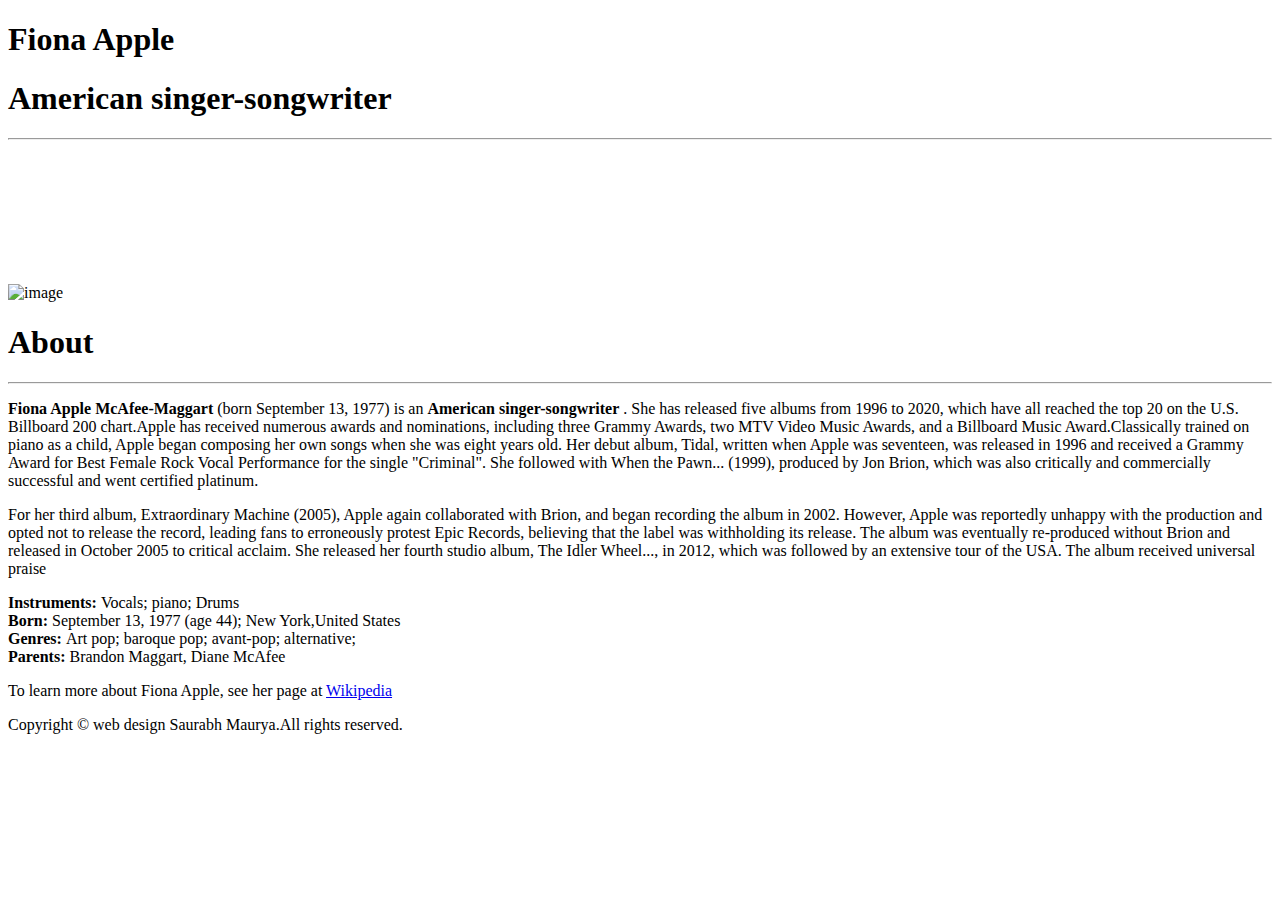
==== Index.html @ 67549784 "Update Index.html" ====
<!DOCTYPE html>
<html lang="en">

<head>
    <meta charset="UTF-8">
    <meta http-equiv="X-UA-Compatible" content="IE=edge">
    <meta name="viewport" content="width=device-width, initial-scale=1.0">
    <title>Tribute to Fiona Apple</title>
    <link rel="stylesheet" href="Style.css">
    <link rel="stylesheet" href="font-awesome/css/font-awesome.min.css">

</head>

<body>
    <div class="heading">
        <h1>Fiona Apple</h1>
        <h1>American singer-songwriter</h1>
    </div>
    <hr>
    <div>
        <img class="image" src="image.jpeg" alt="image">
        <iframe class="video" src="https://www.youtube.com/embed/BK30r_SIZ-g" frameborder="0"
            allow="autoplay; encrypted-media" allowfullscreen></iframe>
    </div>
    <h1>About</h1>
    <hr>
    <div>
        <p><b> Fiona Apple McAfee-Maggart </b>(born September 13, 1977) is an <b> American singer-songwriter</b> . She
            has released five albums from 1996 to 2020, which have all reached the top 20 on the U.S. Billboard 200
            chart.Apple has received numerous awards and nominations, including three Grammy Awards, two MTV Video Music
            Awards, and a Billboard Music Award.Classically trained on piano as a child, Apple began composing her own
            songs when she was eight years old. Her debut album, Tidal, written when Apple was seventeen, was released
            in 1996 and received a Grammy Award for Best Female Rock Vocal Performance for the single "Criminal". She
            followed with When the Pawn... (1999), produced by Jon Brion, which was also critically and commercially
            successful and went certified platinum.</p>
        <p>For her third album, Extraordinary Machine (2005), Apple again collaborated with Brion, and began recording
            the album in 2002. However, Apple was reportedly unhappy with the production and opted not to release the
            record, leading fans to erroneously protest Epic Records, believing that the label was withholding its
            release. The album was eventually re-produced without Brion and released in October 2005 to critical
            acclaim. She released her fourth studio album, The Idler Wheel..., in 2012, which was followed by an
            extensive tour of the USA. The album received universal praise</p>
        <div><b>Instruments: </b>Vocals; piano; Drums</div>
        <div><b>Born: </b>September 13, 1977 (age 44); New York,United States</div>
        <div><b>Genres: </b>Art pop; baroque pop; avant-pop; alternative;</div>
        <div><b>Parents: </b> Brandon Maggart, Diane McAfee</div>
    </div>
    <p>To learn more about Fiona Apple, see her page at <a
            href="https://en.wikipedia.org/wiki/Fiona_Apple#:~:text=Fiona%20Apple%20McAfee%2DMaggart%20(born,the%20U.S.%20Billboard%20200%20chart."
            target="_blank">Wikipedia</a>
    </p>
    <footer class="footer">
        <p>Copyright &#169 web design Saurabh Maurya.All rights reserved.</p>
        <i class="fa fa-spotify" aria-hidden="true"></i>
        <i class="fa fa-youtube-play" aria-hidden="true"></i>




    </footer>
</body>

</html>
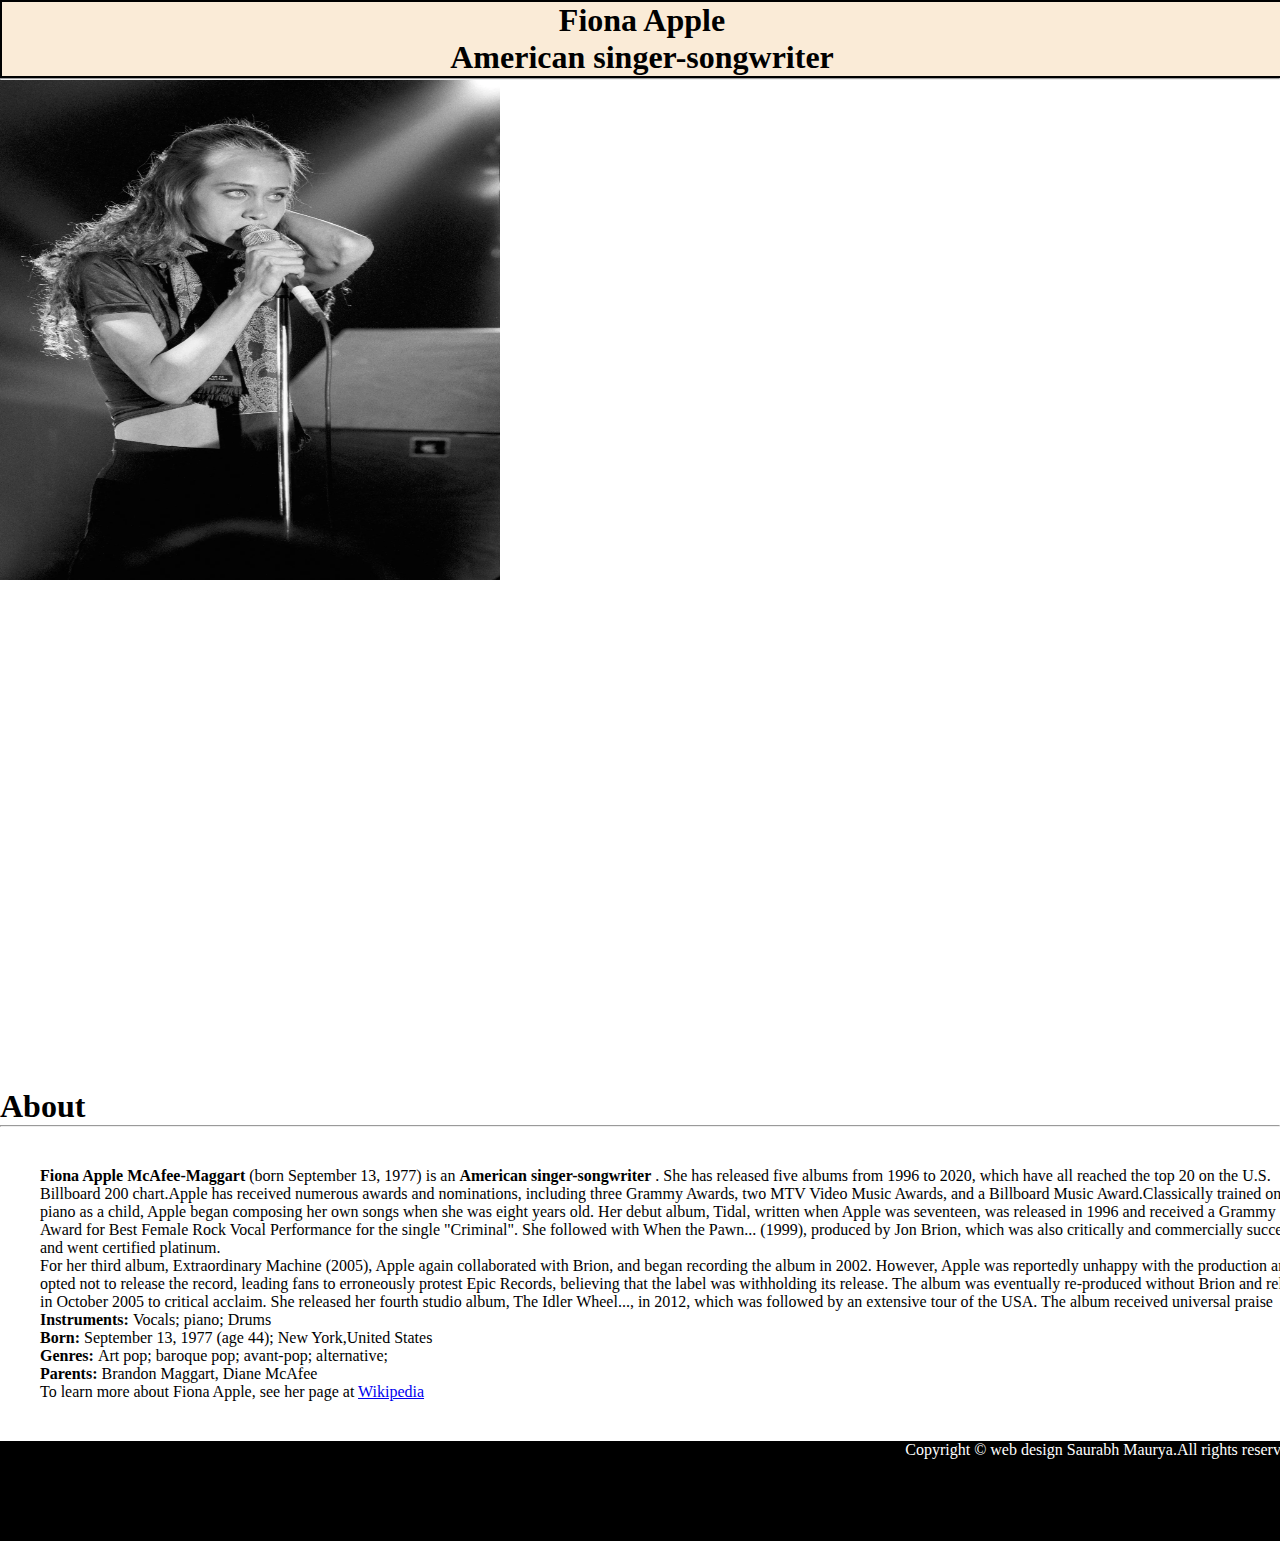
==== commit 10959260: "Tribution Fiona Apple" ====
--- a/Index.html
+++ b/Index.html
@@ -18,13 +18,13 @@
     </div>
     <hr>
     <div>
-        <img class="image" src="image.jpeg" alt="image">
+        <img class="image" src="/images/image.jpeg" alt="image">
         <iframe class="video" src="https://www.youtube.com/embed/BK30r_SIZ-g" frameborder="0"
             allow="autoplay; encrypted-media" allowfullscreen></iframe>
     </div>
     <h1>About</h1>
     <hr>
-    <div>
+    <div class="div-content">
         <p><b> Fiona Apple McAfee-Maggart </b>(born September 13, 1977) is an <b> American singer-songwriter</b> . She
             has released five albums from 1996 to 2020, which have all reached the top 20 on the U.S. Billboard 200
             chart.Apple has received numerous awards and nominations, including three Grammy Awards, two MTV Video Music
@@ -43,11 +43,12 @@
         <div><b>Born: </b>September 13, 1977 (age 44); New York,United States</div>
         <div><b>Genres: </b>Art pop; baroque pop; avant-pop; alternative;</div>
         <div><b>Parents: </b> Brandon Maggart, Diane McAfee</div>
-    </div>
+    
     <p>To learn more about Fiona Apple, see her page at <a
             href="https://en.wikipedia.org/wiki/Fiona_Apple#:~:text=Fiona%20Apple%20McAfee%2DMaggart%20(born,the%20U.S.%20Billboard%20200%20chart."
             target="_blank">Wikipedia</a>
     </p>
+</div>
     <footer class="footer">
         <p>Copyright &#169 web design Saurabh Maurya.All rights reserved.</p>
         <i class="fa fa-spotify" aria-hidden="true"></i>
--- a/Style.css
+++ b/Style.css
@@ -0,0 +1,57 @@
+*{
+    padding: 0;
+    margin: 0;
+}
+
+.heading{
+    width: 100%;
+    height: auto;
+    text-align: center;
+    text-shadow: 50px;
+    background-color: antiquewhite;
+    border: 2px solid black;
+}
+
+.image{
+    /* border-image-repeat: repeat; */
+    border: 2px ;
+    width: 500px;
+    height: 500px;
+
+}
+.video{
+    width: 100%;
+    height: 500px;
+   
+}
+
+.footer{
+    width: 100%;
+    height: auto;
+    border: 2px;;
+    background-color: black;
+    height: 100px;
+    text-align: right;
+    color: white;
+    padding: top;
+    padding-left: 20px;
+    
+}
+.div-content{
+    width: 100%;
+    height: auto;
+    margin-right: 40px;
+    padding: 40px;
+
+
+}
+
+.fa-spotify{
+    color: green;
+    
+
+}
+
+.fa-youtube-play{
+    color: red;
+}
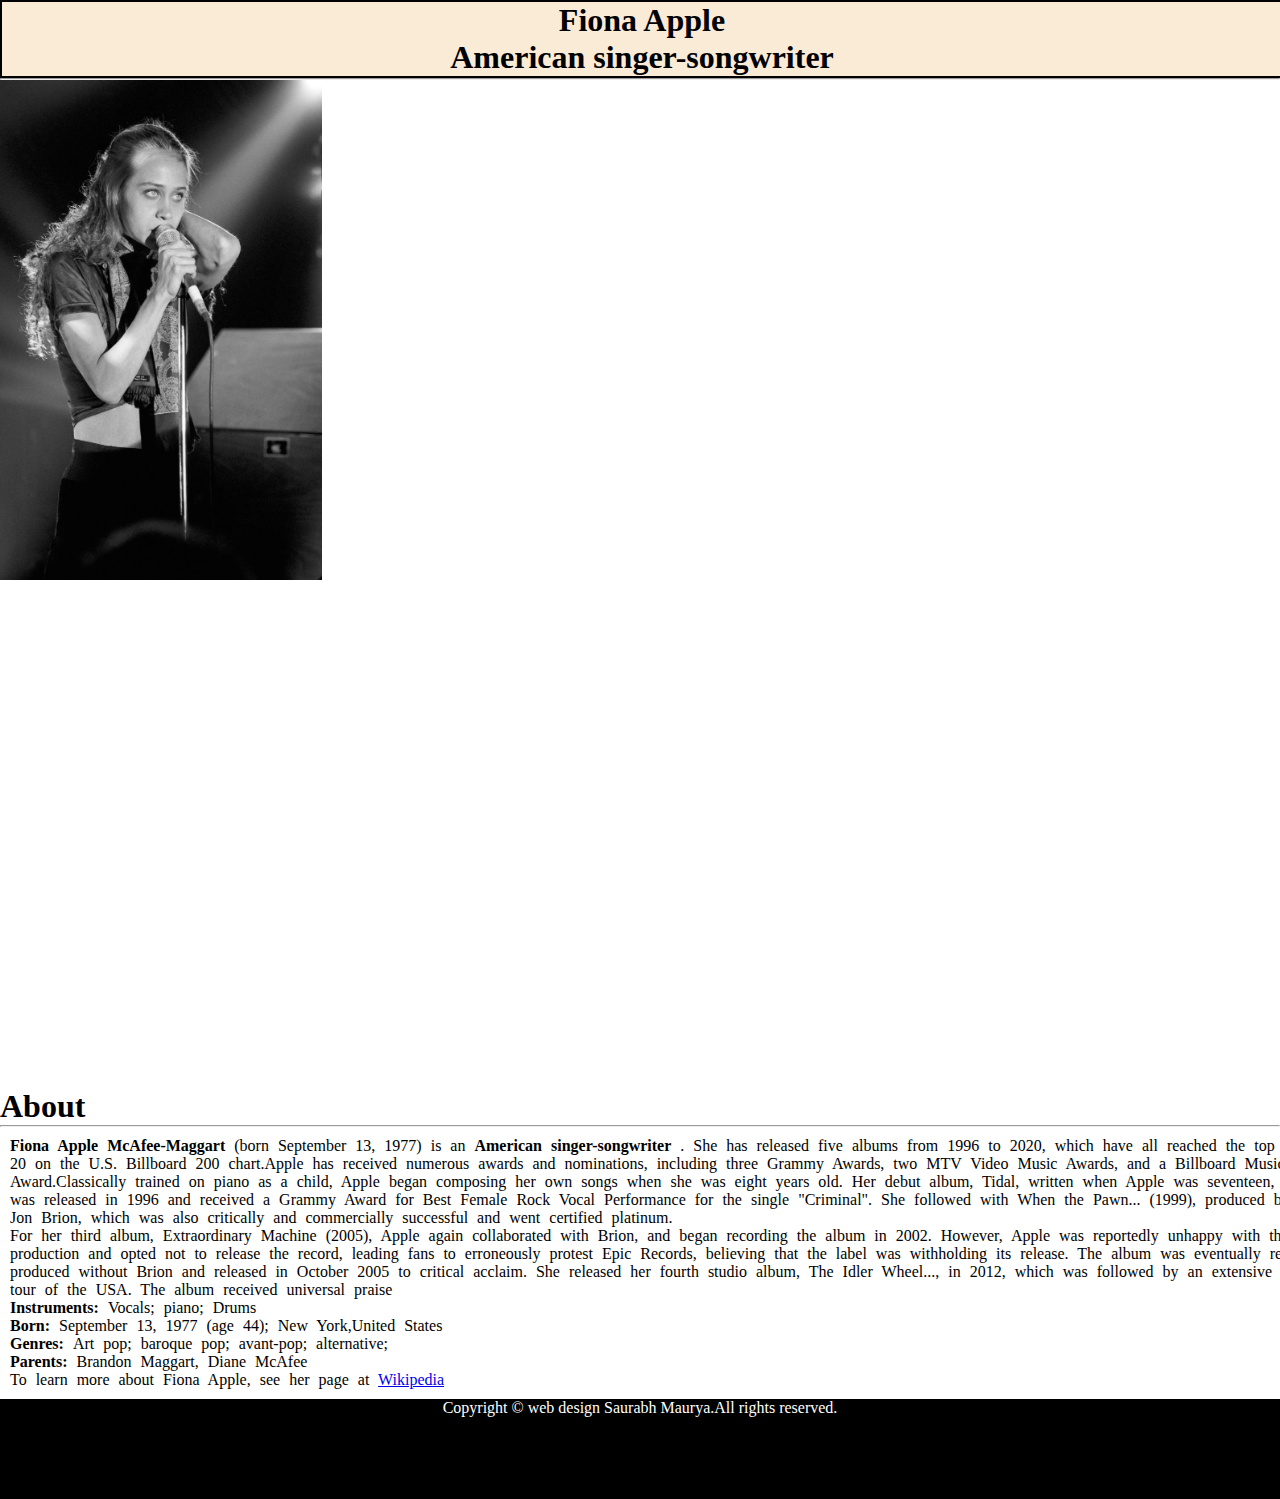
==== commit d8f629b4: "Tribution Fiona Apple" ====
--- a/Index.html
+++ b/Index.html
@@ -50,12 +50,11 @@
     </p>
 </div>
     <footer class="footer">
+        <div class="f-content">
         <p>Copyright &#169 web design Saurabh Maurya.All rights reserved.</p>
         <i class="fa fa-spotify" aria-hidden="true"></i>
         <i class="fa fa-youtube-play" aria-hidden="true"></i>
-
-
-
+    </div>
 
     </footer>
 </body>
--- a/Style.css
+++ b/Style.css
@@ -15,7 +15,7 @@
 .image{
     /* border-image-repeat: repeat; */
     border: 2px ;
-    width: 500px;
+    width: 322px;
     height: 500px;
 
 }
@@ -31,25 +31,20 @@
     border: 2px;;
     background-color: black;
     height: 100px;
-    text-align: right;
-    color: white;
-    padding: top;
-    padding-left: 20px;
-    
+    text-align: center;
+    color: white; 
 }
+
 .div-content{
     width: 100%;
     height: auto;
-    margin-right: 40px;
-    padding: 40px;
-
-
+    word-spacing: 5px;
+    margin-right: 10px;
+    padding: 10px;
 }
 
 .fa-spotify{
     color: green;
-    
-
 }
 
 .fa-youtube-play{
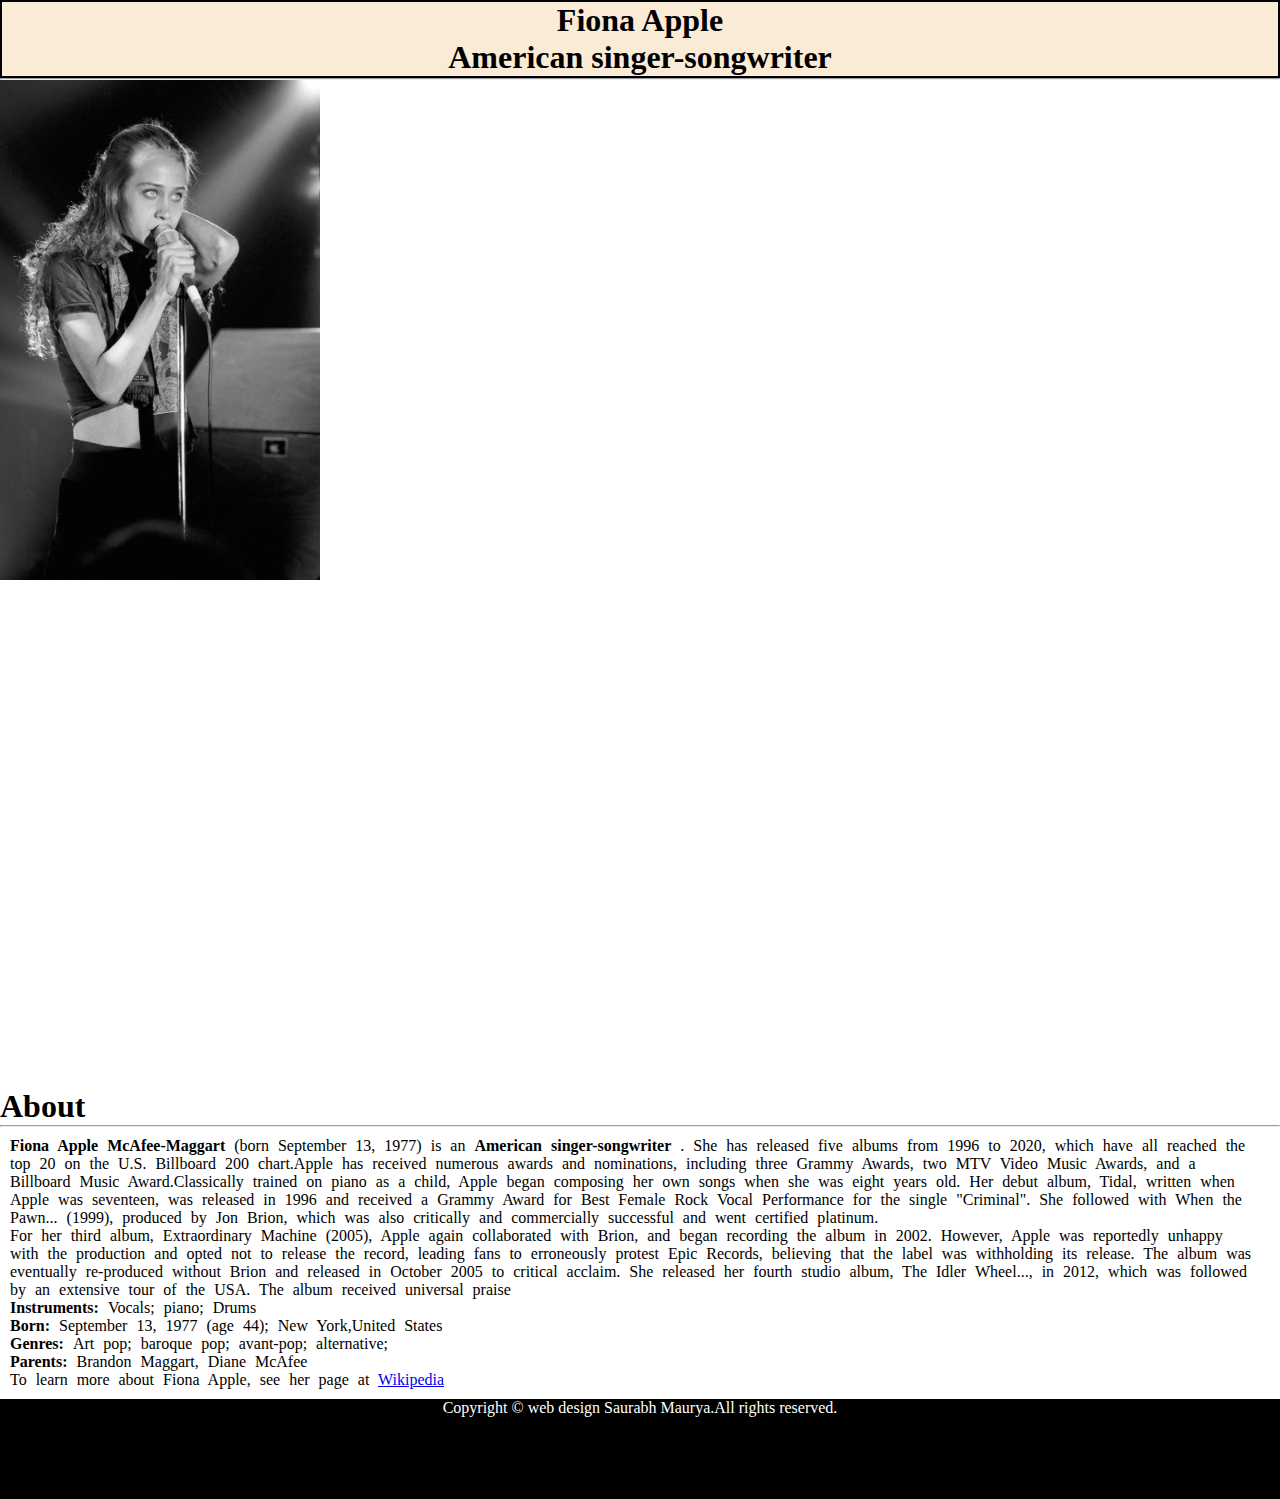
==== commit c59247d3: "Tribution Fiona Apple" ====
--- a/Index.html
+++ b/Index.html
@@ -58,5 +58,4 @@
 
     </footer>
 </body>
-
 </html>--- a/Style.css
+++ b/Style.css
@@ -1,11 +1,14 @@
 *{
     padding: 0;
     margin: 0;
+    box-sizing: border-box;
+}
+body{
+    width: 100%;
+    height: auto;
 }
 
 .heading{
-    width: 100%;
-    height: auto;
     text-align: center;
     text-shadow: 50px;
     background-color: antiquewhite;
@@ -15,19 +18,16 @@
 .image{
     /* border-image-repeat: repeat; */
     border: 2px ;
-    width: 322px;
+    width: 320px;
     height: 500px;
+}
 
-}
 .video{
+    height: 500px;
     width: 100%;
-    height: 500px;
-   
 }
 
 .footer{
-    width: 100%;
-    height: auto;
     border: 2px;;
     background-color: black;
     height: 100px;
@@ -36,8 +36,6 @@
 }
 
 .div-content{
-    width: 100%;
-    height: auto;
     word-spacing: 5px;
     margin-right: 10px;
     padding: 10px;
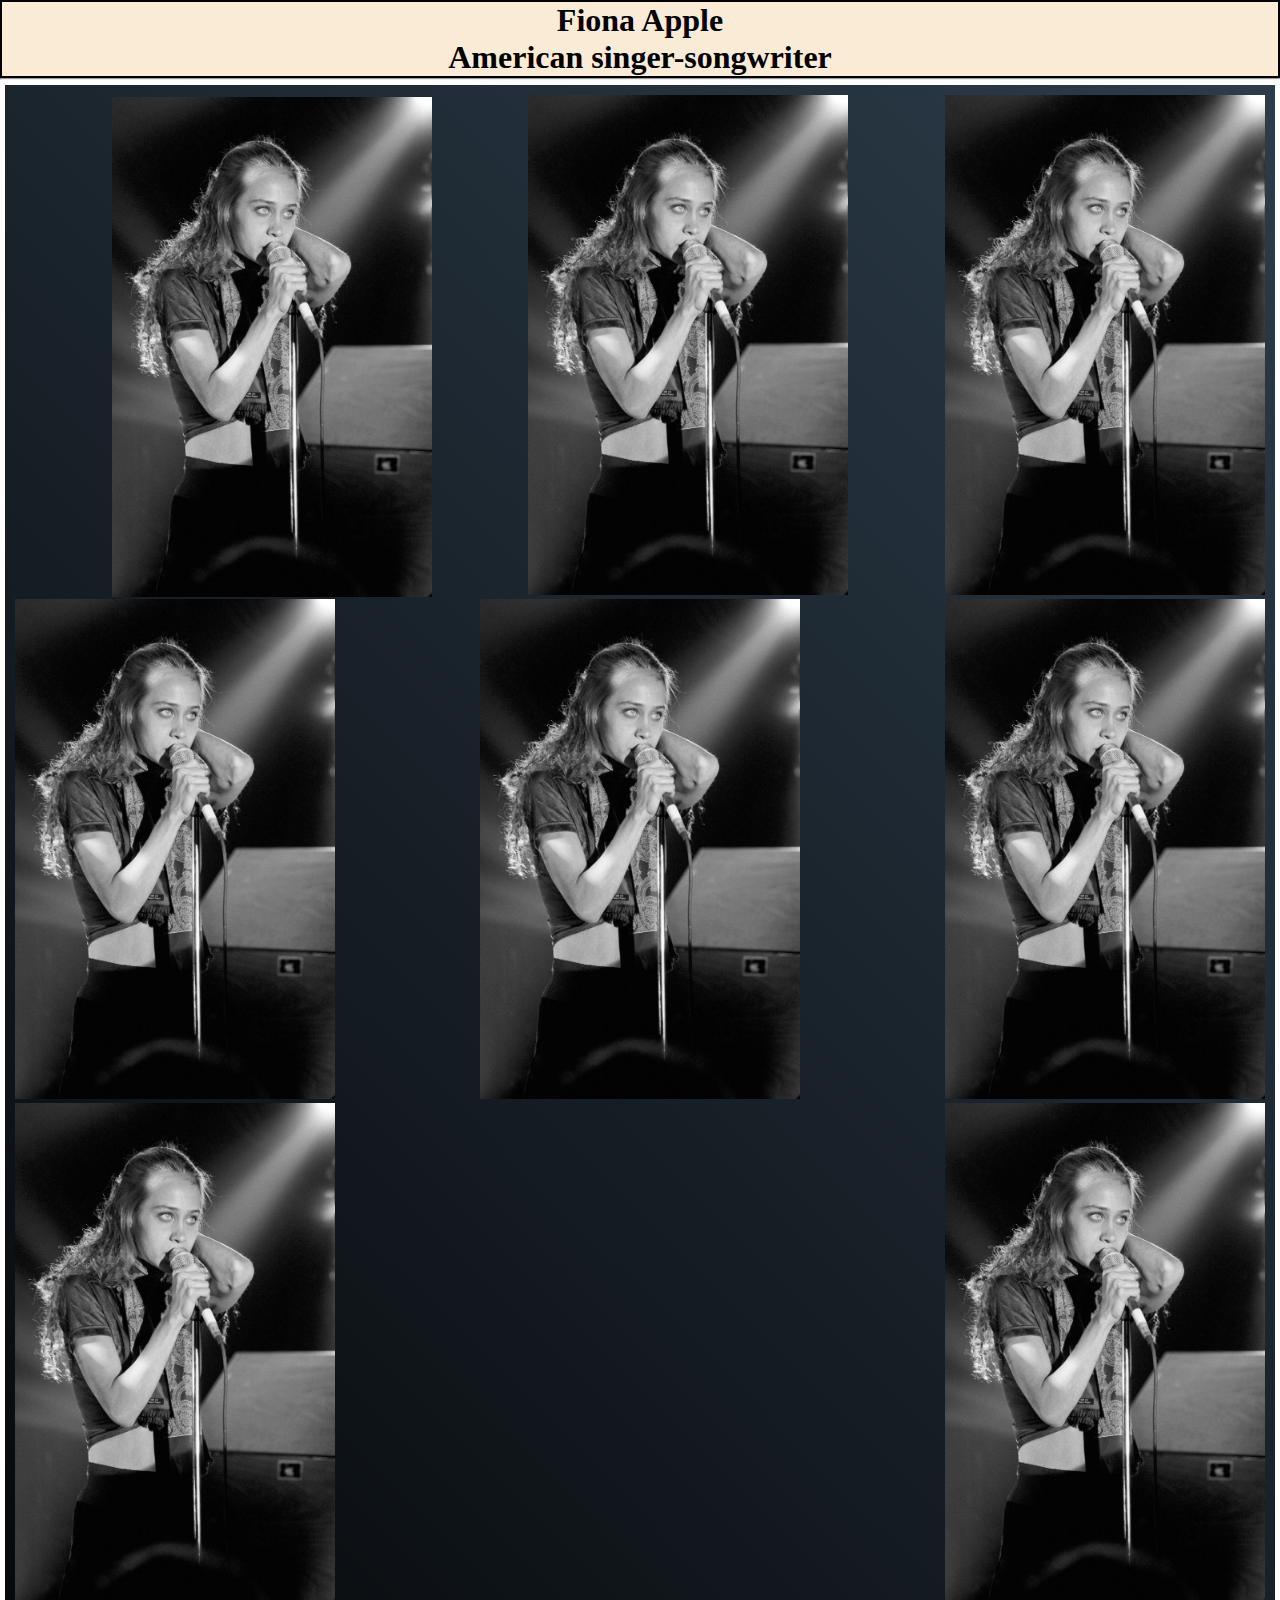
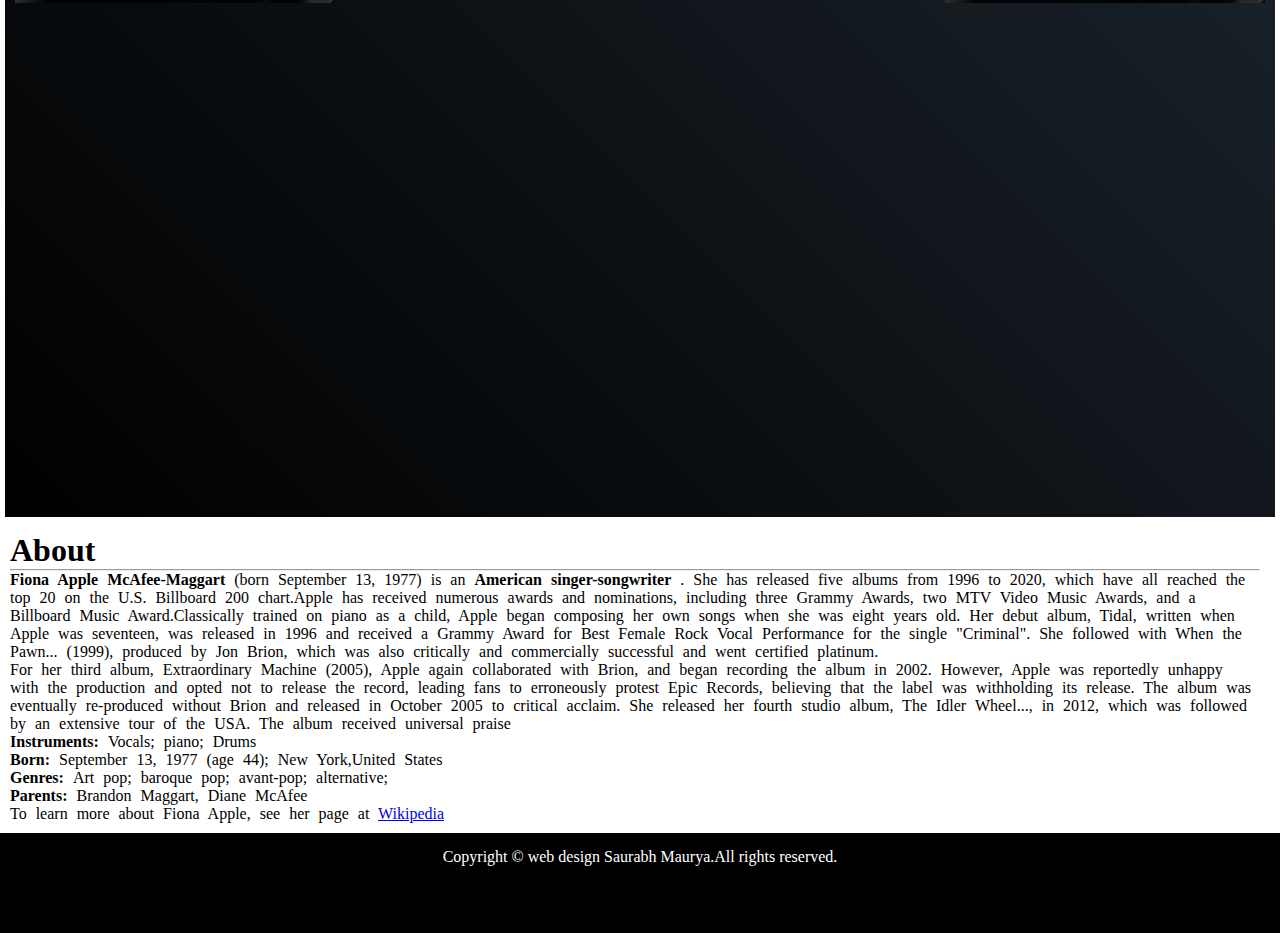
==== commit fc53c0c4: "Tribution Fiona Apple" ====
--- a/Index.html
+++ b/Index.html
@@ -17,14 +17,38 @@
         <h1>American singer-songwriter</h1>
     </div>
     <hr>
-    <div>
+    <div class="container">
+        <div class="box1"></div>
         <img class="image" src="/images/image.jpeg" alt="image">
+        <div class="box2">
+            <img class="image" src="/images/image.jpeg" alt="image">
+        </div>
+        <div class="box3">
+            <img class="image" src="/images/image.jpeg" alt="image">
+        </div>
+        <div class="box4">
+            <img class="image" src="/images/image.jpeg" alt="image">
+        </div>
+        <div class="box5">
+            <img class="image" src="/images/image.jpeg" alt="image">
+        </div>
+        <div class="box6">
+            <img class="image" src="/images/image.jpeg" alt="image">
+        </div>
+        <div class="box7">
+            <img class="image" src="/images/image.jpeg" alt="image">
+        </div>
+        <div class="box8">
+            <img class="image" src="/images/image.jpeg" alt="image">
+        </div>
+        
         <iframe class="video" src="https://www.youtube.com/embed/BK30r_SIZ-g" frameborder="0"
             allow="autoplay; encrypted-media" allowfullscreen></iframe>
     </div>
+    <section class="contentt">
     <h1>About</h1>
     <hr>
-    <div class="div-content">
+    <div>
         <p><b> Fiona Apple McAfee-Maggart </b>(born September 13, 1977) is an <b> American singer-songwriter</b> . She
             has released five albums from 1996 to 2020, which have all reached the top 20 on the U.S. Billboard 200
             chart.Apple has received numerous awards and nominations, including three Grammy Awards, two MTV Video Music
@@ -49,12 +73,13 @@
             target="_blank">Wikipedia</a>
     </p>
 </div>
+</section>
     <footer class="footer">
         <div class="f-content">
-        <p>Copyright &#169 web design Saurabh Maurya.All rights reserved.</p>
-        <i class="fa fa-spotify" aria-hidden="true"></i>
-        <i class="fa fa-youtube-play" aria-hidden="true"></i>
-    </div>
+            <p>Copyright &#169 web design Saurabh Maurya.All rights reserved.</p>
+            <i class="fa fa-spotify" aria-hidden="true"></i>
+            <i class="fa fa-youtube-play" aria-hidden="true"></i>
+        </div>
 
     </footer>
 </body>
--- a/Style.css
+++ b/Style.css
@@ -7,6 +7,53 @@
     width: 100%;
     height: auto;
 }
+.container{
+    display: flex;
+    align-items: center;
+    justify-content: space-between;
+    flex-wrap: wrap;
+    background: linear-gradient(45deg, black, #2c3c4a);
+    margin: 5px;
+    padding: 10px;
+    
+}
+.box1{
+    /* border: 2px solid black;
+    height: 50px;
+    width: 50px; */
+
+}
+.box2{
+    /* border: 2px solid black;
+    height: 50px;
+    width: 50px; */
+
+}
+.box3{
+    /* border: 2px solid black;
+    height: 50px;
+    width: 50px; */
+
+}
+.box4{
+    /* border: 2px solid black;
+    height: 50px;
+    width: 50px; */
+
+}
+.box5{
+    /* border: 2px solid black;
+    height: 50px;
+    width: 50px; */
+
+}
+.box6{
+    /* border: 2px solid black;
+    height: 50px;
+    width: 50px; */
+
+}
+
 
 .heading{
     text-align: center;
@@ -27,6 +74,12 @@
     width: 100%;
 }
 
+.contentt{
+    word-spacing: 5px;
+    margin-right: 10px;
+    padding: 10px;
+}
+
 .footer{
     border: 2px;;
     background-color: black;
@@ -34,11 +87,8 @@
     text-align: center;
     color: white; 
 }
-
-.div-content{
-    word-spacing: 5px;
-    margin-right: 10px;
-    padding: 10px;
+.f-content> p{
+    padding: 15px;
 }
 
 .fa-spotify{
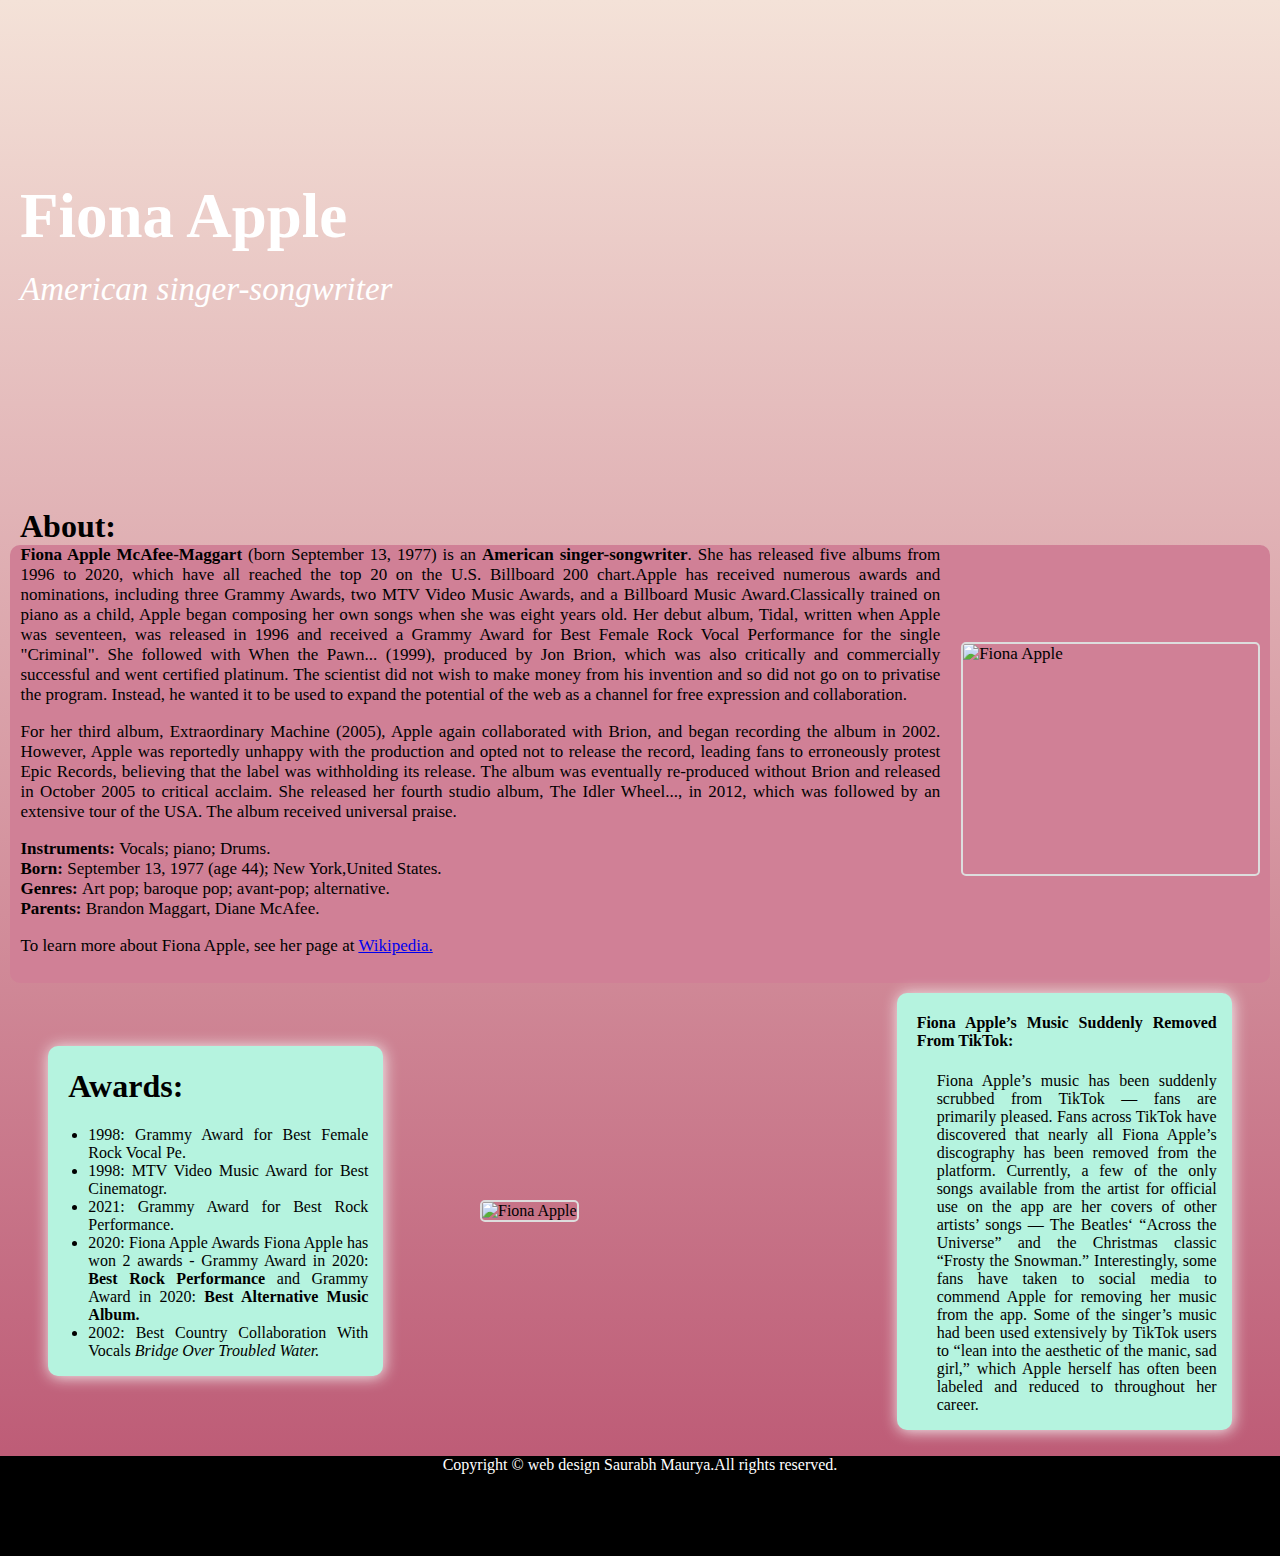
==== commit 871086ee: "Tribution Fiona Apple" ====
--- a/Index.html
+++ b/Index.html
@@ -2,85 +2,98 @@
 <html lang="en">
 
 <head>
-    <meta charset="UTF-8">
-    <meta http-equiv="X-UA-Compatible" content="IE=edge">
-    <meta name="viewport" content="width=device-width, initial-scale=1.0">
+    <meta charset="UTF-8" />
+    <meta http-equiv="X-UA-Compatible" content="IE=edge" />
+    <meta name="viewport" content="width=device-width, initial-scale=1.0" />
+    <meta name="description" content="Tribute to Fiona Apple" />
     <title>Tribute to Fiona Apple</title>
-    <link rel="stylesheet" href="Style.css">
-    <link rel="stylesheet" href="font-awesome/css/font-awesome.min.css">
-
+    <link rel="stylesheet" href="/font-awesome/css/font-awesome.min.css">
+    <link rel="icon" href="/images/apple-touch-icon.png" />
+    <link rel="stylesheet" type="text/css" href="Style.css" />
 </head>
 
 <body>
-    <div class="heading">
-        <h1>Fiona Apple</h1>
-        <h1>American singer-songwriter</h1>
+    <div class="banner">
+        <h1>Fiona Apple</h1><br>
+        <i>American singer-songwriter</i><br>
     </div>
-    <hr>
-    <div class="container">
-        <div class="box1"></div>
-        <img class="image" src="/images/image.jpeg" alt="image">
-        <div class="box2">
-            <img class="image" src="/images/image.jpeg" alt="image">
-        </div>
-        <div class="box3">
-            <img class="image" src="/images/image.jpeg" alt="image">
-        </div>
-        <div class="box4">
-            <img class="image" src="/images/image.jpeg" alt="image">
-        </div>
-        <div class="box5">
-            <img class="image" src="/images/image.jpeg" alt="image">
-        </div>
-        <div class="box6">
-            <img class="image" src="/images/image.jpeg" alt="image">
-        </div>
-        <div class="box7">
-            <img class="image" src="/images/image.jpeg" alt="image">
-        </div>
-        <div class="box8">
-            <img class="image" src="/images/image.jpeg" alt="image">
-        </div>
-        
-        <iframe class="video" src="https://www.youtube.com/embed/BK30r_SIZ-g" frameborder="0"
-            allow="autoplay; encrypted-media" allowfullscreen></iframe>
-    </div>
-    <section class="contentt">
-    <h1>About</h1>
-    <hr>
-    <div>
-        <p><b> Fiona Apple McAfee-Maggart </b>(born September 13, 1977) is an <b> American singer-songwriter</b> . She
-            has released five albums from 1996 to 2020, which have all reached the top 20 on the U.S. Billboard 200
-            chart.Apple has received numerous awards and nominations, including three Grammy Awards, two MTV Video Music
-            Awards, and a Billboard Music Award.Classically trained on piano as a child, Apple began composing her own
+
+    <h1 id="abouth">About:</h1>
+    <div class="containerabout">
+        <div class="child2">
+            <b> Fiona Apple McAfee-Maggart </b>(born September 13, 1977) is an <b> American singer-songwriter</b>.
+            She has released five albums from 1996 to 2020, which have all reached the top 20 on the U.S. Billboard 200
+            chart.Apple has received numerous awards and nominations, including three Grammy Awards, two MTV Video
+            Music Awards, and a Billboard Music Award.Classically trained on piano as a child, Apple began composing her
+            own
             songs when she was eight years old. Her debut album, Tidal, written when Apple was seventeen, was released
             in 1996 and received a Grammy Award for Best Female Rock Vocal Performance for the single "Criminal". She
             followed with When the Pawn... (1999), produced by Jon Brion, which was also critically and commercially
-            successful and went certified platinum.</p>
-        <p>For her third album, Extraordinary Machine (2005), Apple again collaborated with Brion, and began recording
-            the album in 2002. However, Apple was reportedly unhappy with the production and opted not to release the
-            record, leading fans to erroneously protest Epic Records, believing that the label was withholding its
-            release. The album was eventually re-produced without Brion and released in October 2005 to critical
-            acclaim. She released her fourth studio album, The Idler Wheel..., in 2012, which was followed by an
-            extensive tour of the USA. The album received universal praise</p>
-        <div><b>Instruments: </b>Vocals; piano; Drums</div>
-        <div><b>Born: </b>September 13, 1977 (age 44); New York,United States</div>
-        <div><b>Genres: </b>Art pop; baroque pop; avant-pop; alternative;</div>
-        <div><b>Parents: </b> Brandon Maggart, Diane McAfee</div>
-    
-    <p>To learn more about Fiona Apple, see her page at <a
-            href="https://en.wikipedia.org/wiki/Fiona_Apple#:~:text=Fiona%20Apple%20McAfee%2DMaggart%20(born,the%20U.S.%20Billboard%20200%20chart."
-            target="_blank">Wikipedia</a>
-    </p>
-</div>
-</section>
-    <footer class="footer">
-        <div class="f-content">
-            <p>Copyright &#169 web design Saurabh Maurya.All rights reserved.</p>
-            <i class="fa fa-spotify" aria-hidden="true"></i>
-            <i class="fa fa-youtube-play" aria-hidden="true"></i>
+            successful and went certified platinum.
+            The scientist did not wish to make money from his invention and so did not go on to privatise the program.
+            Instead, he wanted it to be used to expand the potential of the web as a channel for free expression and
+            collaboration.
+            <p>For her third album, Extraordinary Machine (2005), Apple again collaborated with Brion, and began
+                recording
+                the album in 2002. However, Apple was reportedly unhappy with the production and opted not to release
+                the
+                record, leading fans to erroneously protest Epic Records, believing that the label was withholding its
+                release. The album was eventually re-produced without Brion and released in October 2005 to critical
+                acclaim. She released her fourth studio album, The Idler Wheel..., in 2012, which was followed by an
+                extensive tour of the USA. The album received universal praise.</p>
+            <div><b>Instruments: </b>Vocals; piano; Drums.</div>
+            <div><b>Born: </b>September 13, 1977 (age 44); New York,United States.</div>
+            <div><b>Genres: </b>Art pop; baroque pop; avant-pop; alternative.</div>
+            <div><b>Parents: </b> Brandon Maggart, Diane McAfee.</div>
+            <p>To learn more about Fiona Apple, see her page at <a
+                    href="https://en.wikipedia.org/wiki/Fiona_Apple#:~:text=Fiona%20Apple%20McAfee%2DMaggart%20(born,the%20U.S.%20Billboard%20200%20chart."
+                    target="_blank">Wikipedia.</a>
+            </p>
+        </div>
+        <img class="img1" src="https://static.spin.com/files/2020/03/fiona_apple-FrederickMBrown-1583763803.jpg"
+            alt="Fiona Apple">
+    </div>
+
+    <div class="container">
+        <div class="awards child">
+            <h1 id="ah">Awards:</h1>
+            <ul>
+                <li>1998: Grammy Award for Best Female Rock Vocal Pe. </li>
+                <li>1998: MTV Video Music Award for Best Cinematogr.</li>
+                <li>2021: Grammy Award for Best Rock Performance.</li>
+                <li>2020: Fiona Apple Awards​​ Fiona Apple has won 2 awards - Grammy Award in 2020: <b>Best Rock
+                        Performance</b> and Grammy Award in 2020: <b>Best Alternative Music Album.</b> </li>
+                <li>2002: Best Country Collaboration With Vocals <i>Bridge Over Troubled Water.</i> </li>
+            </ul>
+        </div>
+        <div class="child">
+            <img class="img2"
+                src="https://www.usmagazine.com/wp-content/uploads/2020/04/Fiona-Apple-Fetch-the-Bolt-Cutters-Album-Review-01.jpg?quality=78&strip=all"
+                alt="Fiona Apple">
         </div>
 
-    </footer>
+
+
+        <div class="suddenly child">
+            <h4 id="ah">Fiona Apple’s Music Suddenly Removed From TikTok:</h4>
+            <ul>
+                Fiona Apple’s music has been suddenly scrubbed from TikTok — fans are primarily pleased.
+                Fans across TikTok have discovered that nearly all Fiona Apple’s discography has been removed from the
+                platform. Currently, a few of the only songs available from the artist for official use on the app are
+                her covers of other artists’ songs — The Beatles‘ “Across the Universe” and the Christmas classic
+                “Frosty the Snowman.” Interestingly, some fans have taken to social media to commend Apple for removing
+                her music from the app. Some of the singer’s music had been used extensively by TikTok users to “lean
+                into the aesthetic of the manic, sad girl,” which Apple herself has often been labeled and reduced to
+                throughout her career.
+            </ul>
+        </div>
+    </div>
 </body>
+<footer class="foot">
+    <p>Copyright &#169 web design Saurabh Maurya.All rights reserved.</p>
+    <i class="fa fa-spotify" aria-hidden="true"></i>
+    <i class="fa fa-youtube-play" aria-hidden="true"></i>
+</footer>
+</main>
+
 </html>--- a/Style.css
+++ b/Style.css
@@ -1,100 +1,122 @@
-*{
-    padding: 0;
-    margin: 0;
-    box-sizing: border-box;
-}
-body{
-    width: 100%;
-    height: auto;
-}
-.container{
-    display: flex;
-    align-items: center;
-    justify-content: space-between;
-    flex-wrap: wrap;
-    background: linear-gradient(45deg, black, #2c3c4a);
-    margin: 5px;
-    padding: 10px;
-    
-}
-.box1{
-    /* border: 2px solid black;
-    height: 50px;
-    width: 50px; */
-
-}
-.box2{
-    /* border: 2px solid black;
-    height: 50px;
-    width: 50px; */
-
-}
-.box3{
-    /* border: 2px solid black;
-    height: 50px;
-    width: 50px; */
-
-}
-.box4{
-    /* border: 2px solid black;
-    height: 50px;
-    width: 50px; */
-
-}
-.box5{
-    /* border: 2px solid black;
-    height: 50px;
-    width: 50px; */
-
-}
-.box6{
-    /* border: 2px solid black;
-    height: 50px;
-    width: 50px; */
-
+body {
+  margin: 0%;
+  padding: 0%;
+  width: 100%;
+  background: #ba5370;
+  background: -webkit-linear-gradient(to bottom, #f4e2d8, #ba5370);
+  background: linear-gradient(to bottom, #f4e2d8, #ba5370);
 }
 
-
-.heading{
-    text-align: center;
-    text-shadow: 50px;
-    background-color: antiquewhite;
-    border: 2px solid black;
+.banner {
+  background-image: url(https://www.digitalmusicnews.com/wp-content/uploads/2022/09/fiona-apple-music-suddenly-removed-from-tiktok-feat.jpg);
+  height: 500px;
+  background-repeat: no-repeat;
+  background-size: cover;
+  color: white;
+  margin: 0%;
 }
 
-.image{
-    /* border-image-repeat: repeat; */
-    border: 2px ;
-    width: 320px;
-    height: 500px;
+.banner>h1 {
+  margin: 0%;
+  padding-top: 180px;
+  font-size: 63px;
+  padding-left: 20px;
 }
 
-.video{
-    height: 500px;
-    width: 100%;
+.banner>i {
+  font-size: 33px;
+  padding-left: 20px;
 }
 
-.contentt{
-    word-spacing: 5px;
-    margin-right: 10px;
-    padding: 10px;
+#abouth {
+  margin-left: 20px;
+  margin-top: 8px;
+  margin-right: 16px;
+  margin-bottom: 0px;
+  /* background-color: #d08096; */
+  background-size: contain;
+  border-radius: 5px 5px 0px 0px;
 }
 
-.footer{
-    border: 2px;;
-    background-color: black;
-    height: 100px;
-    text-align: center;
-    color: white; 
-}
-.f-content> p{
-    padding: 15px;
+.containerabout {
+  display: flex;
+  justify-content: space-around;
+  width: auto;
+  align-items: center;
+  text-align: justify;
+  padding-bottom: 10px;
+  background-color: #d08096;
+  border-radius: 10px;
+  margin-bottom: 10px;
+  margin-left: 10px;
+  margin-right: 10px;
+  font-size: 17px;
 }
 
-.fa-spotify{
-    color: green;
+.child2 {
+  width: 73%;
 }
 
-.fa-youtube-play{
-    color: red;
+.img1 {
+  width: 23vw;
+  height: 230px;
+  float: right;
+  border: 2px solid #ddd;
+  border-radius: 5px;
 }
+
+.container {
+  display: flex;
+  justify-content: space-around;
+  width: 100%;
+  align-items: center;
+  text-align: justify;
+  padding-bottom: 10px;
+}
+
+.awards {
+  border-radius: 10px;
+  background-color: #b5f3df;
+  padding-right: 15px;
+  box-shadow: 1px 1px 15px whitesmoke;
+}
+
+.child {
+  width: 25%;
+}
+
+#ah {
+  margin-left: 20px;
+}
+
+.img2 {
+  width: 100%;
+  border: 2px solid #ddd;
+  border-radius: 5px;
+}
+
+.suddenly {
+  border-radius: 10px;
+  background-color: #b5f3df;
+  padding-right: 15px;
+  box-shadow: 1px 1px 15px whitesmoke;
+}
+
+.foot {
+  border: 2px;
+  background-color: black;
+  height: 100px;
+  color: white;
+  text-align: center;
+}
+.f-content>p {
+  padding: 15px;
+}
+
+.fa-spotify {
+  color: green;
+}
+
+.fa-youtube-play {
+  color: red;
+}